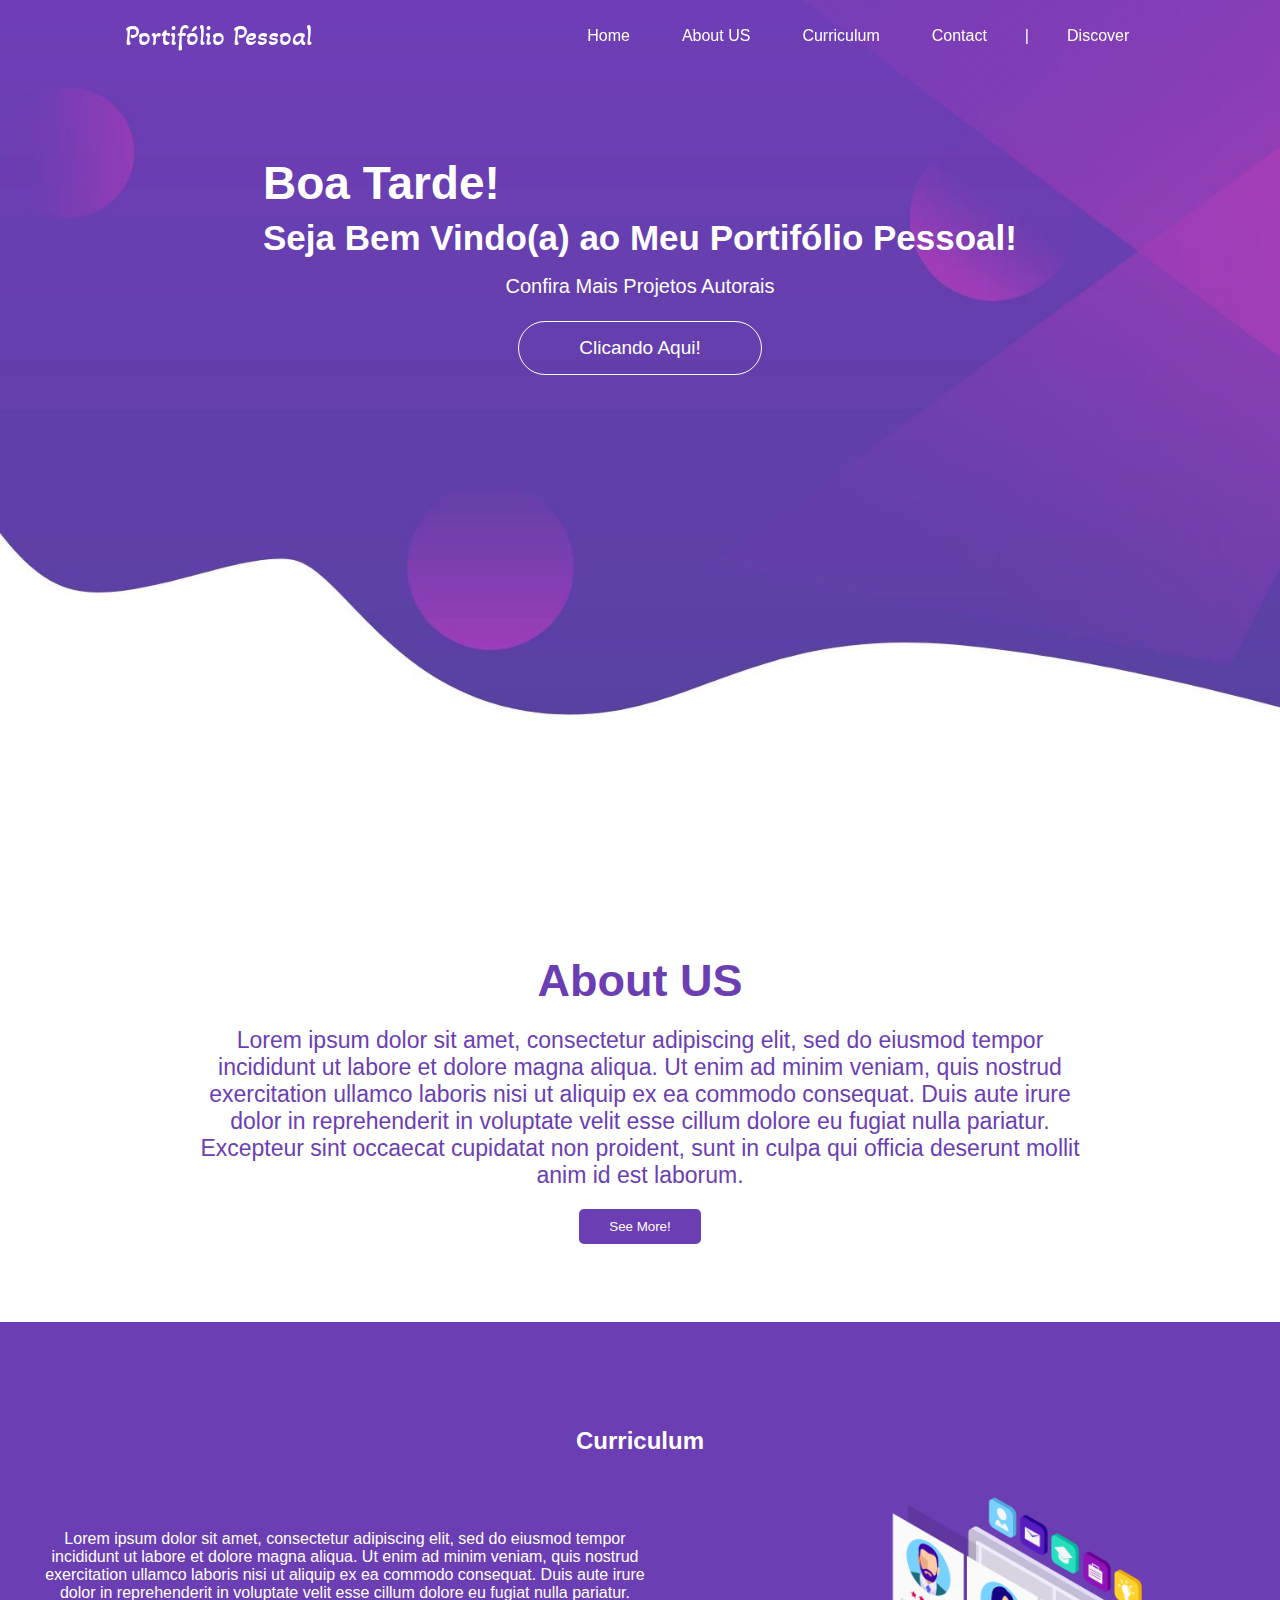
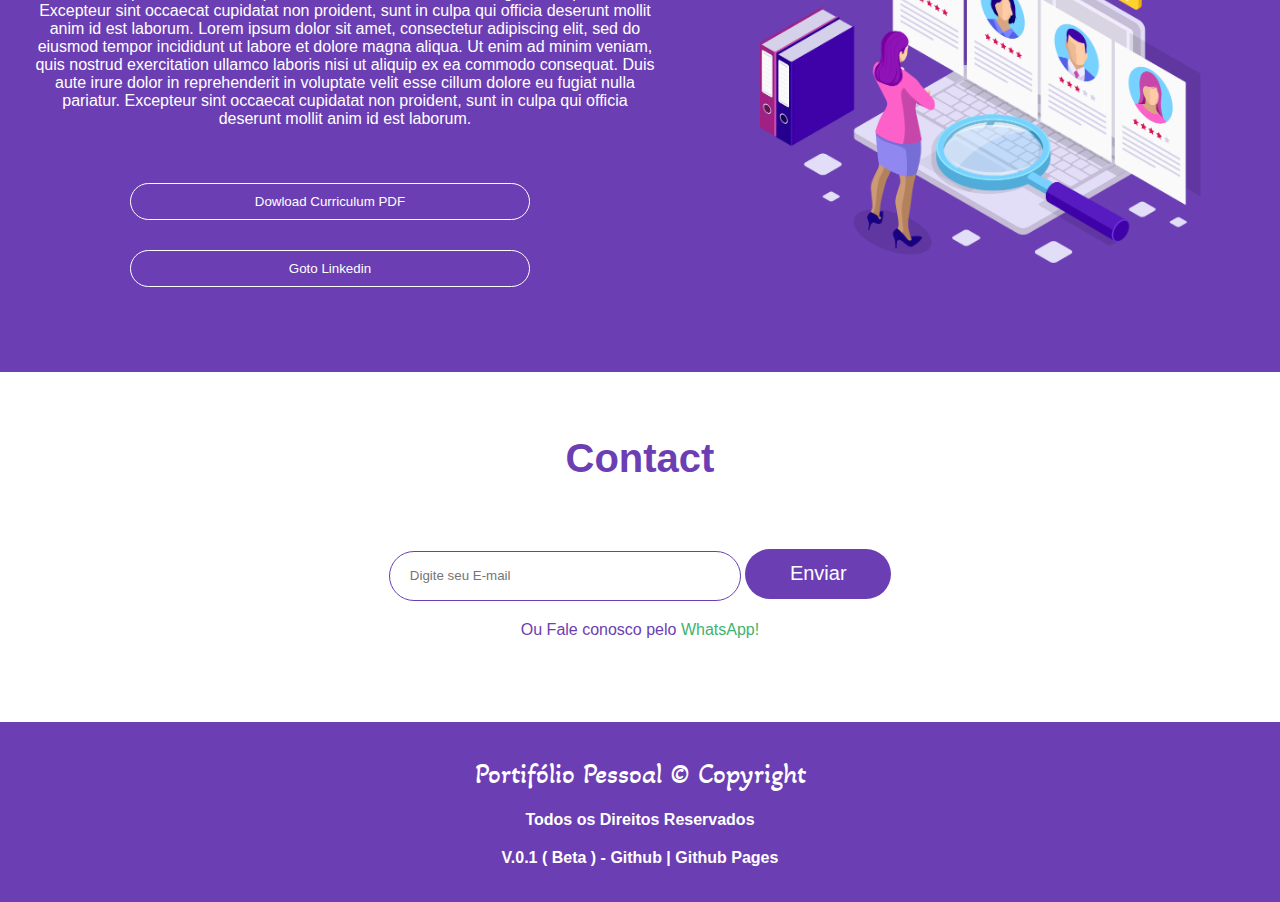
==== index.htm @ aab0b228 "Add files via upload" ====
<!DOCTYPE html>
<html lang="en">
<head>
    
    <!-- ----- Meta ----- -->
    
    <meta charset="UTF-8">
    <meta http-equiv="X-UA-Compatible" content="IE=edge">
    <meta name="viewport" content="width=device-width, initial-scale=1.0">
    <meta name="description" content="Venha conhecer meu Portifólio Pessoal!">
    
    <!-- ----- Links ----- -->

    <link rel="stylesheet" href="src/style.css">
    <link rel="stylesheet" href="src/responsive.css">
    <link rel="stylesheet" href="src/keyframes.css">
    <link rel="stylesheet" href="src/fonts.css">


    <link rel="shortcut icon" href="img/icons8-puzzle-48.png" type="image/x-icon">

    <!-- ----- Title ----- -->

    <title>Portifólio Pessoal - Luan</title>

</head>

<body>
    
    <!-- ----- Main ----- -->

    <main class='main' id="home">
        
        <header class='top-bar' data-topbar>

          <nav class='nav-bar' id="nav-topbar">

            <div class='logo_div'>

              <a href='#' class='logo_div logo'>Portifólio Pessoal</a>

            </div>

            <div class='list'>

              <ul class='list nav-list'>
                
                  <li><a href="#home">Home</a></li>
                  <li><a href="#about">About US</a></li>
                  <li><a href="#curriculum">Curriculum</a></li>
                  <li><a href="#contact">Contact</a></li>
                  <li style="color: #fff; user-select: none; cursor: default;">|</li>
                  <li><a href="https://github.com/Luan16p?tab=repositories">Discover</a></li>

              </ul>

            </div>

            <div class="mobile-menu" style="justify-content: space-around;">

              <li><span>Menu</span></li>
          
            </div>

          </nav>

        </header>

        <div class="center">

          <div class="align">

            <h2 style="text-align: start; font-size: 46px; margin: 8px 0;" id="set_time"></h2>

            <h2>Seja Bem Vindo(a) ao Meu Portifólio Pessoal!</h2>

            <p>Confira Mais Projetos Autorais</p>
            
            <button id="btn-abb">Clicando Aqui!</button>

          </div>

        </div>

      </main>

      <section class="about" id="about">

        <div class="_center_">

          <div class="center-abt">

            <h2>About US</h2>

            <p>

              Lorem ipsum dolor sit amet, consectetur adipiscing elit, sed do eiusmod tempor incididunt ut labore et dolore magna aliqua. Ut enim ad minim veniam, quis nostrud exercitation ullamco laboris nisi ut aliquip ex ea commodo consequat. Duis aute irure dolor in reprehenderit in voluptate velit esse cillum dolore eu fugiat nulla pariatur. Excepteur sint occaecat cupidatat non proident, sunt in culpa qui officia deserunt mollit anim id est laborum.

            </p>

            <button onClick="seeMore()">See More!</button>

          </div>

        </div>

      </section>

      <section class="curriculum" id="curriculum">

        <div class="center_curr curr">

          <div class="kt-center kt">

            <h2 style="text-align: center;">Curriculum</h2>

            <div class="lists-kt">

              <div class="text-left">

                <div class="align-textLeft">

                  <p>
                    Lorem ipsum dolor sit amet, consectetur adipiscing elit, sed do eiusmod tempor incididunt ut labore et dolore magna aliqua. Ut enim ad minim veniam, quis nostrud exercitation ullamco laboris nisi ut aliquip ex ea commodo consequat. Duis aute irure dolor in reprehenderit in voluptate velit esse cillum dolore eu fugiat nulla pariatur. Excepteur sint occaecat cupidatat non proident, sunt in culpa qui officia deserunt mollit anim id est laborum.
                    Lorem ipsum dolor sit amet, consectetur adipiscing elit, sed do eiusmod tempor incididunt ut labore et dolore magna aliqua. Ut enim ad minim veniam, quis nostrud exercitation ullamco laboris nisi ut aliquip ex ea commodo consequat. Duis aute irure dolor in reprehenderit in voluptate velit esse cillum dolore eu fugiat nulla pariatur. Excepteur sint occaecat cupidatat non proident, sunt in culpa qui officia deserunt mollit anim id est laborum.
                    
                  </p>

                  <div class="align-buttons">

                    <button id="btn-download-curriculum">Dowload Curriculum PDF</button>
                    <button id="btn-goto-linkedin">Goto Linkedin</button>

                  </div>

                </div>

              </div>

              <div class="img-right">

                <img src="img/curr-png.png" draggable="false" class="img-curr" alt="curriculum">

              </div>

            </div>


          </div>

        </div>

      </section>


      <section class="contact" id="contact">

        <div class="center_ctc ctc">

          <div class="ctc-ctc fas-px px">

            <div class="forms">

              <form action="" method="post">

                <h2>Contact</h2>

                <input type="email" name="email" id="email" placeholder="Digite seu E-mail">
                
                <input type="submit" value="Enviar">

                <span class="invite-wpp" style="color: rgb(107, 62, 179); margin-top: 20px; text-align: start !important;">Ou Fale conosco pelo <a href="https://wa.me/67981436155" style="color: rgb(62, 179, 111);">WhatsApp!</a></span>

                <h1 style="margin: 20px 0;"></h1> <!-- Gambiarra be Like -->

              </form>

            </div>

          </div>

        </div>

      </section>

      <footer>

        <div class="center_footer">
          
          <a href="#" class="logo_div logo">Portifólio Pessoal © Copyright</a>

          <span class="tdr">Todos os Direitos Reservados</span>

          <span class="ann">V.0.1 ( Beta ) - <a href="#"> Github </a> | <a href="#">Github Pages</a></span>
          
        </div>

      </footer>
      
    <!-- ----- Script's ----- -->

    <script src="src/DOM.js" defer></script>
    <script src="src/mobile-menu.js" defer></script>
    <script src="src/script.js" defer></script>

</body>

</html>
---- src/style.css ----
/* ----- Format ----- */

*, *::before, *::after {
    margin: 0;
    padding: 0;
    box-sizing: border-box;
    font-family: sans-serif;
}

html {
    scroll-behavior: smooth;
}

body {
    overflow-x: hidden;
}

a {
    text-decoration: none;
    color: #fff;
}

li {
    list-style: none;
}

span {
    color: #fff;
}

/* ----- Main ----- */

.main {
    height: 98vh;
    background: url(../img/bgg.jpg) no-repeat center center;
    background-size: cover;
    background-attachment: fixed;
}

.top-bar {
    width: 100%;
    position: fixed;
}

.nav-bar {
    height: 8vh;
    display: flex;
    justify-content: space-around;
    align-items: center;
    transition: 0.3s;
}

.logo {
    font-size: 28px;
    font-family: 'webkt-logo';
}

.nav-list {
    display: flex;
}

.nav-list li {
    margin: 12px;
}

.nav-list a {
    border-radius: 20px;
    padding: 7px 13px;
    transition: 0.3s;
    border: 1px solid rgba(255, 255, 255, 0);
}

.nav-list a:hover {
    border: 1px solid rgba(255, 255, 255, 1);
}

.mobile-menu {
    display: none;
}

.mobile-menu span {
    border: 1px solid rgba(255, 255, 255, 1);
    border-radius: 20px;
    padding: 7px 13px;
    transition: 0.3s;
    color: #fff;
    cursor: pointer;
    user-select: none;
}
.mobile-menu span:hover {
    background: #fff;
    color: blueviolet;
}

/* ----- Center ----- */

.center {
    display: flex;
    justify-content: center;
    text-align: center;
    align-items: center;
    height: 60%;
}

.align h2 {
    color: #fff;
    font-size: 35px;
}

.align p {
    color: #fff;
    font-size: 20px;
    margin: 17px 0;
}

.align button {
    margin: 6px 0;
    padding: 15px 60px;
    border-radius: 30px;
    border: 1px solid #fff;
    background: rgba(107, 62, 179, 0);
    color: #ffff;
    cursor: pointer;
    font-size: 19px;
    transition: 0.3s;
}

.align button:hover {
    background: #fff;
    color: rgb(107, 62, 179);
}

/* ----- About us ----- */

._center_ {
    display: flex;
    justify-content: center;
    text-align: center;
    align-items: center;
    height: 440px;
}

.center-abt {
    width: 70%;
}

.center-abt h2 {
    margin: 15px 0;
    font-size: 45px;
    color: rgb(107, 62, 179);
}

.center-abt p {
    margin: 20px 0;
    font-size: 23px;
    color: rgb(107, 62, 179);
}

.center-abt button {
    padding: 10px 30px;
    border: 0;
    margin-bottom: 20px;
    background:rgb(107, 62, 179);
    color: #fff;
    border-radius: 5px;
    cursor: pointer;
}

.center-abt button:hover {
    background:rgb(98, 65, 151);
}

/* ----- Curriculum ----- */

.center_curr {
    display: flex;
    justify-content: center;
    text-align: center;
    align-items: center;
    height: 650px;
    width: 100%;
} 

.curriculum {
    background: rgb(107, 62, 179);
}

.kt {
    width: 100%;
}

.kt h2, .kt p, .kt button, .kt a, .kt li, .kt span {
    color: #fff;
}

.kt h2 {
    margin: 35px 0;
}

.lists-kt {
    display: flex;
    justify-content: space-around;
    text-align: center;
}


.logo-dp, .logo-fa, .logo-tec {
    margin-top: 15px;
}

.text-left {
    width: 50%;
}

.text-left p {
    margin: 40px 0;
    margin-left: 10px;
    text-align: center;
} 

.text-left button {
    display: -ms-grid;
    margin: 15px 0;
    padding: 10px 30px;
    width: 400px;
    border: 1px solid rgb(255, 255, 255);
    background:rgb(107, 62, 179);
    color: #fff;
    border-radius: 20px;
    cursor: pointer;
    transition: 0.3555s;
}

.text-left button:hover {
    background: #fff;
    color: rgb(107, 62, 179);
    border: 1px solid rgb(107, 62, 179);
}

#btn-download-curriculum {
    margin-right: 20px;
}

#btn-goto-linkedin {
    margin-right: 20px;
}

.text-left button:hover {
    border: 1px solid #fff;
}

.img-right {
    float: right;
}

.img-curr {
    user-select: none;
    height: 380px;
    width: 100%;
    animation: floatFade 3s ease-in-out infinite;
    cursor: pointer;
    transition: 0.34s;
}

/* ----- Contact ----- */

.ctc {
    display: flex;
    justify-content: center;
    text-align: center;
    place-content: center;
    place-items: center;
    align-items: center;
    height: 300px;
    gap: 50px;
}

form { nav-down: current; }

.ctc h2 {
    margin: 50px 0;
    color: rgb(107, 62, 179);
    font-size: 40px ;
}

.ctc input[type=email] {
    width: 70%;
    height: 50px;
    padding-left: 20px;
    border: 1px solid rgb(107, 62, 179);
    outline: 0;
    border-radius: 25px;
    margin: 20px 0;
    transition: 0.3s;
}

.ctc input[type=email]:focus {
    border-radius: 10px;
    box-shadow: 1px 1px 6px rgb(48, 47, 47);
}

.ctc input[type=submit] {
    width: 29%;
    height: 50px;
    background: rgb(107, 62, 179);
    border: 0;
    border-radius: 25px;
    color: #fff;
    cursor: pointer;
    font-size: 20px;
    transition: 0.3s ;
}
.ctc input[type=submit]:hover {
    box-shadow: 1px 1px 6px rgb(48, 47, 47);
}

footer {
    margin-top: 50px;
    background: rgb(107, 62, 179);
}

.center_footer {
    display: flex;
    align-items: center;
    justify-content: center;
    text-align: center;
    height: 20vh;
    gap: 20px;
    flex-direction: column;
}

.tdr, .ann {
    font-weight: bold;
}

.ann > a:hover {
    text-decoration: underline;
}
---- src/responsive.css ----
@media (max-width: 999px) {
    .top-bar {
        position: fixed;
        background: rgb(107, 62, 179);
    }
    .nav-list {
      position: absolute;
      position: fixed;
      top: 8vh;
      right: 0;
      width: 50vw;
      height: 92vh;
      background: rgb(107, 62, 179);
      flex-direction: column;
      align-items: center;
      justify-content: space-around;
      transform: translateX(100%);
      transition: transform 0.3s ease-in;
    }
    .nav-list li {
      margin-left: 0;
      opacity: 0;
    }
    .mobile-menu {
      display: block;
    }
  }
  .nav-list.active {
    transform: translateX(0);
  }

@media screen and (max-width: 550px) {
  .align h2 {
    font-size: 28px;
    margin: 0px 5;
  }
}

@media screen and (max-width: 789px) {
  #set_time {
    text-align: center !important;
  }
}

@media screen and (max-width: 666px) {
  ._center_ {
    height: 550px;
  }
}

@media screen and (max-width: 977px) {
  .center-abt p {
    font-size: 17px
  }
}

@media screen and (max-width: 999px) {
  .lists-kt {
    display: grid;
    flex-direction: column-reverse;
  }

  .center_curr {
    height: 700px;
  }

  .img-right {
    display: none;
  }

  .text-left {
    display: flex;
    justify-content: center;
    align-items: center;
    text-align: center;
    width: 100%;
  }

  .text-left p {
    text-align: justify;
  }

  .align-textLeft {
    width: 70%;
  }

  .text-left button {
    width: 50vw;
  }

  #btn-download-curriculum {
    margin-top: 20px;
  }

}

@media screen and (max-width: 801px) {
  .text-left p {
    margin: 0px 0 !important;
  }
}

@media screen and (max-width: 667px) {
  .ctc input[type=submit] {
    width: 100%;
    margin: 20px 0;
  }

  .ctc input[type=email] {
    width: 100%;
    text-align: center;
    padding-left: 0px;
  }

  .ctc input[type=submit], .ctc input[type=email] {
    display: block;
  }
}
---- src/keyframes.css ----
@keyframes navLinkFade {
    from {
      opacity: 0;
      transform: translateX(50px);
    }
    to {
      opacity: 1;
      transform: translateX(0);
    }
  }

  @keyframes floatFade {
    0% {
      transform: translateY(16px);
    }

    25% {
      transform: translateY(0px);
    }

    50% {
      transform: translateY(16px);
    }

    75% {
      transform: translateY(0px);
    }

    100% {
      transform: translateY(16px);
    }

  }
---- src/fonts.css ----
@font-face {
    font-family: 'webkt-logo';
    src: url(../fonts/AkayaTelivigala-Regular.ttf);
}
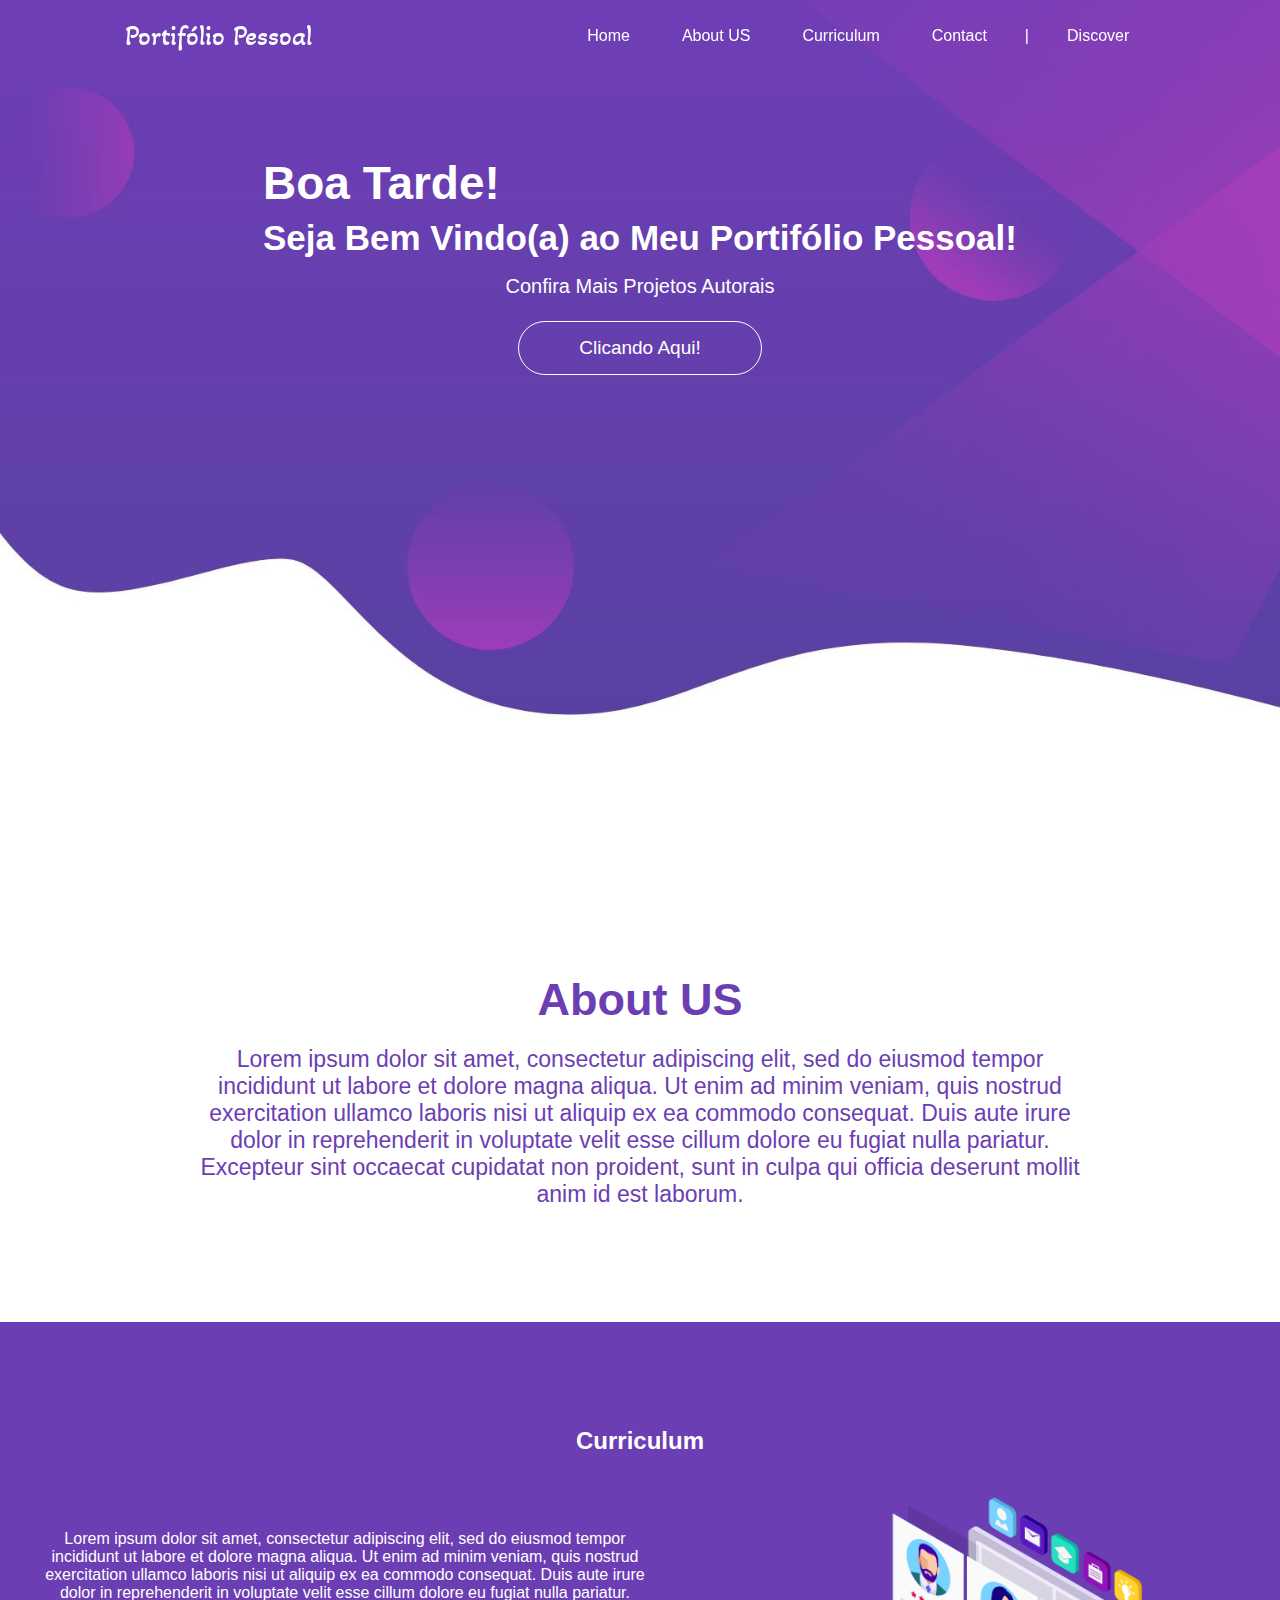
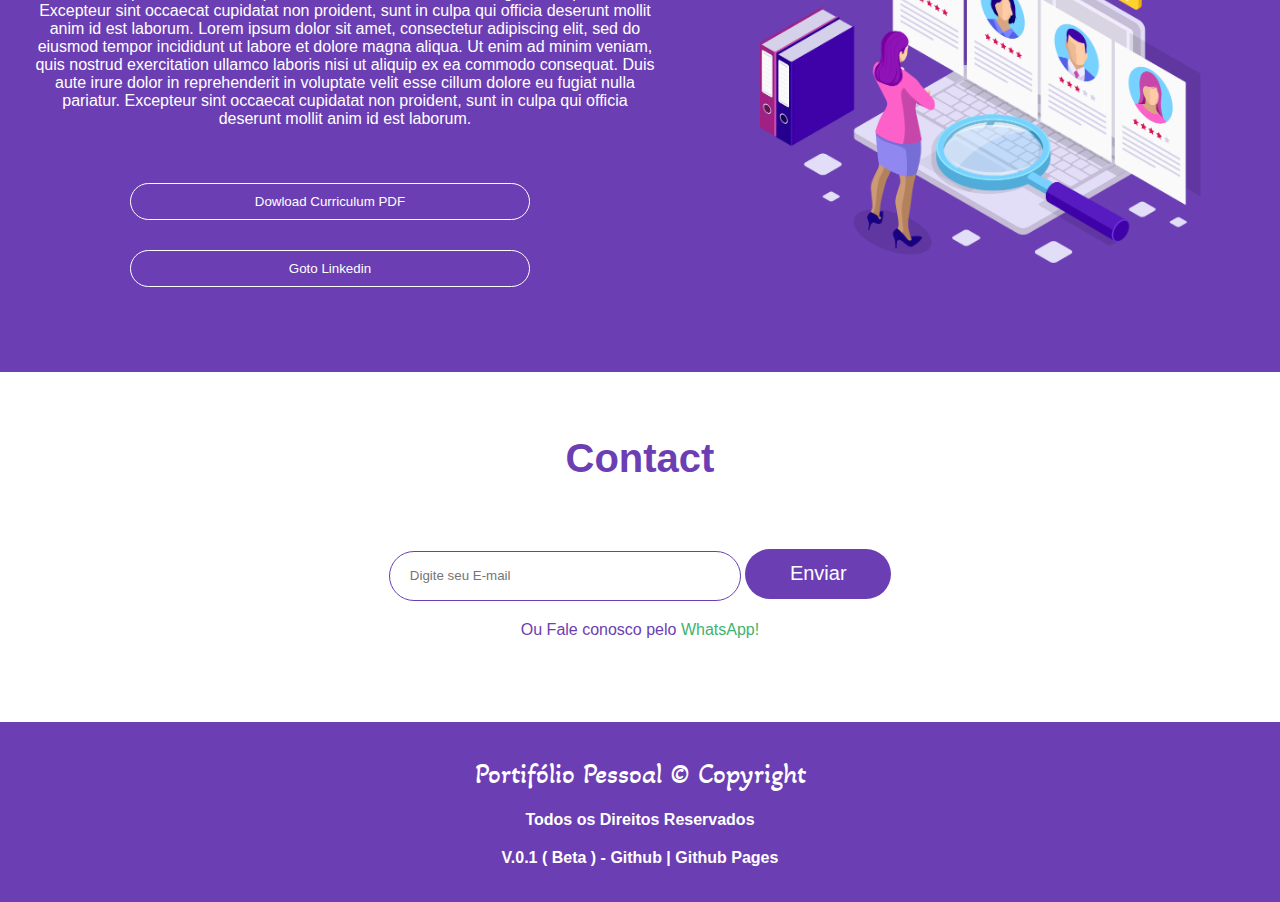
==== commit c7fe44c2: "Update index.htm" ====
--- a/index.htm
+++ b/index.htm
@@ -98,7 +98,7 @@
 
             </p>
 
-            <button onClick="seeMore()">See More!</button>
+            <a href="./private/manutencao.htm">See More!</a>
 
           </div>
 
@@ -161,7 +161,7 @@
 
             <div class="forms">
 
-              <form action="" method="post">
+              <form action="private/manutencao.htm/" method="post">
 
                 <h2>Contact</h2>
 
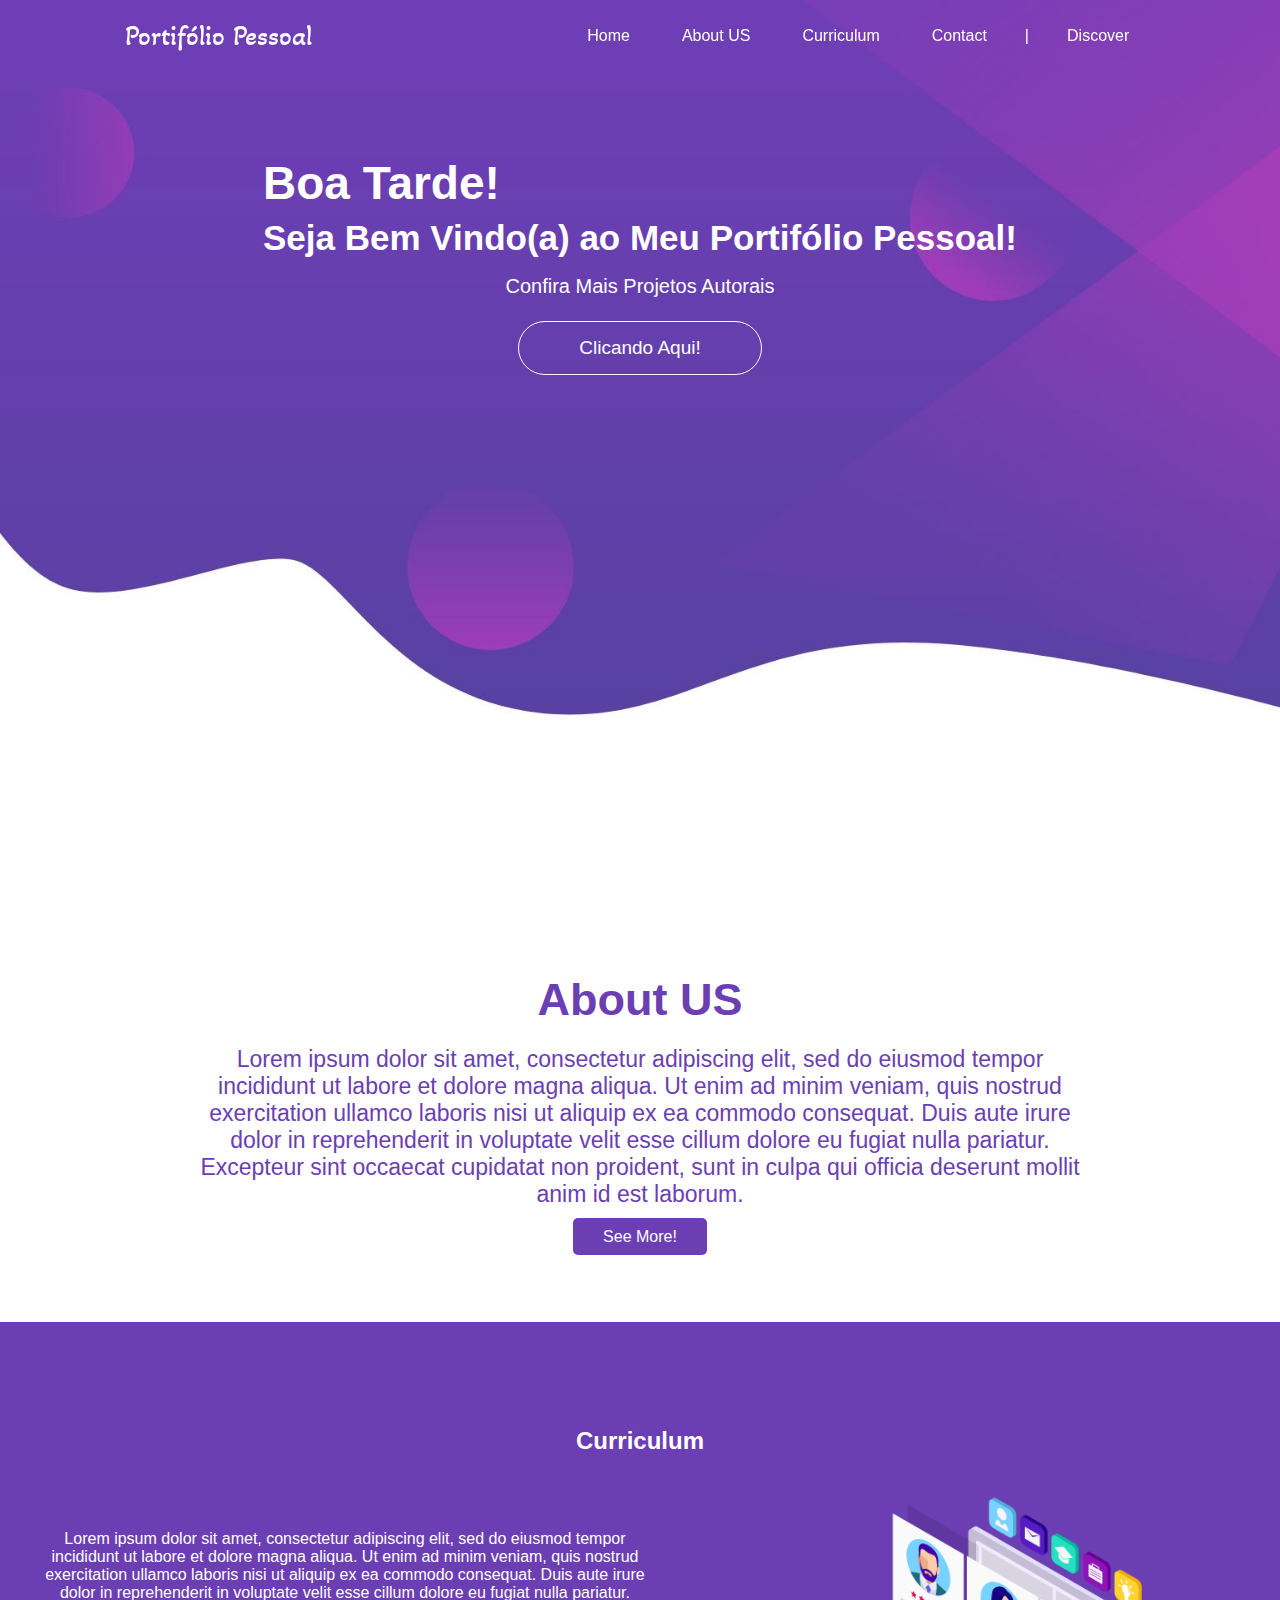
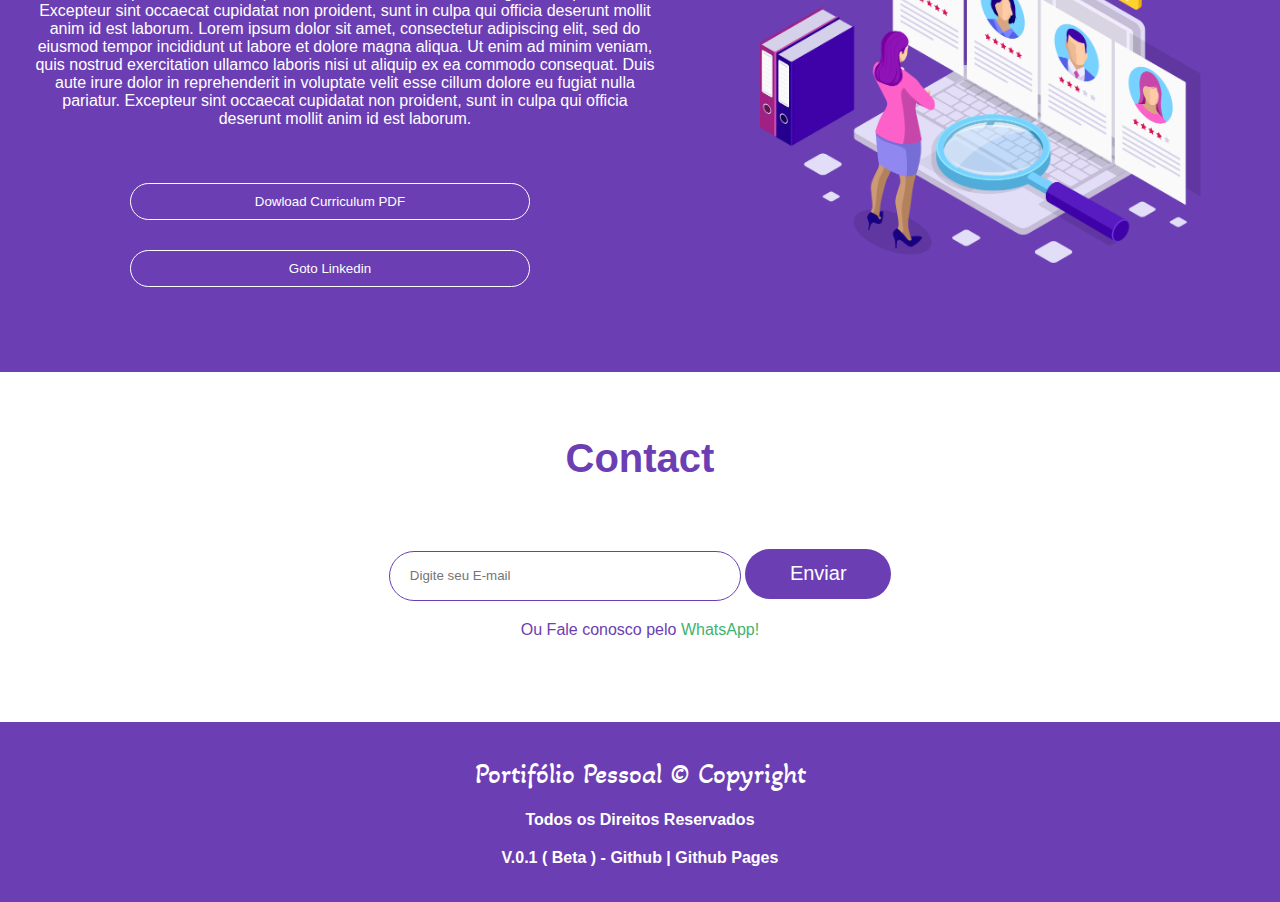
==== commit 7fadf765: "Update index.htm" ====
--- a/index.htm
+++ b/index.htm
@@ -128,8 +128,8 @@
 
                   <div class="align-buttons">
 
-                    <button id="btn-download-curriculum">Dowload Curriculum PDF</button>
-                    <button id="btn-goto-linkedin">Goto Linkedin</button>
+                    <button onClick="manutention()" id="btn-download-curriculum">Dowload Curriculum PDF</button>
+                    <button onClick="manutention()" id="btn-goto-linkedin">Goto Linkedin</button>
 
                   </div>
 
--- a/src/style.css
+++ b/src/style.css
@@ -156,7 +156,7 @@
     color: rgb(107, 62, 179);
 }
 
-.center-abt button {
+.center-abt a {
     padding: 10px 30px;
     border: 0;
     margin-bottom: 20px;
@@ -166,7 +166,7 @@
     cursor: pointer;
 }
 
-.center-abt button:hover {
+.center-abt a:hover {
     background:rgb(98, 65, 151);
 }
 
@@ -335,4 +335,4 @@
 
 .ann > a:hover {
     text-decoration: underline;
-}+}
